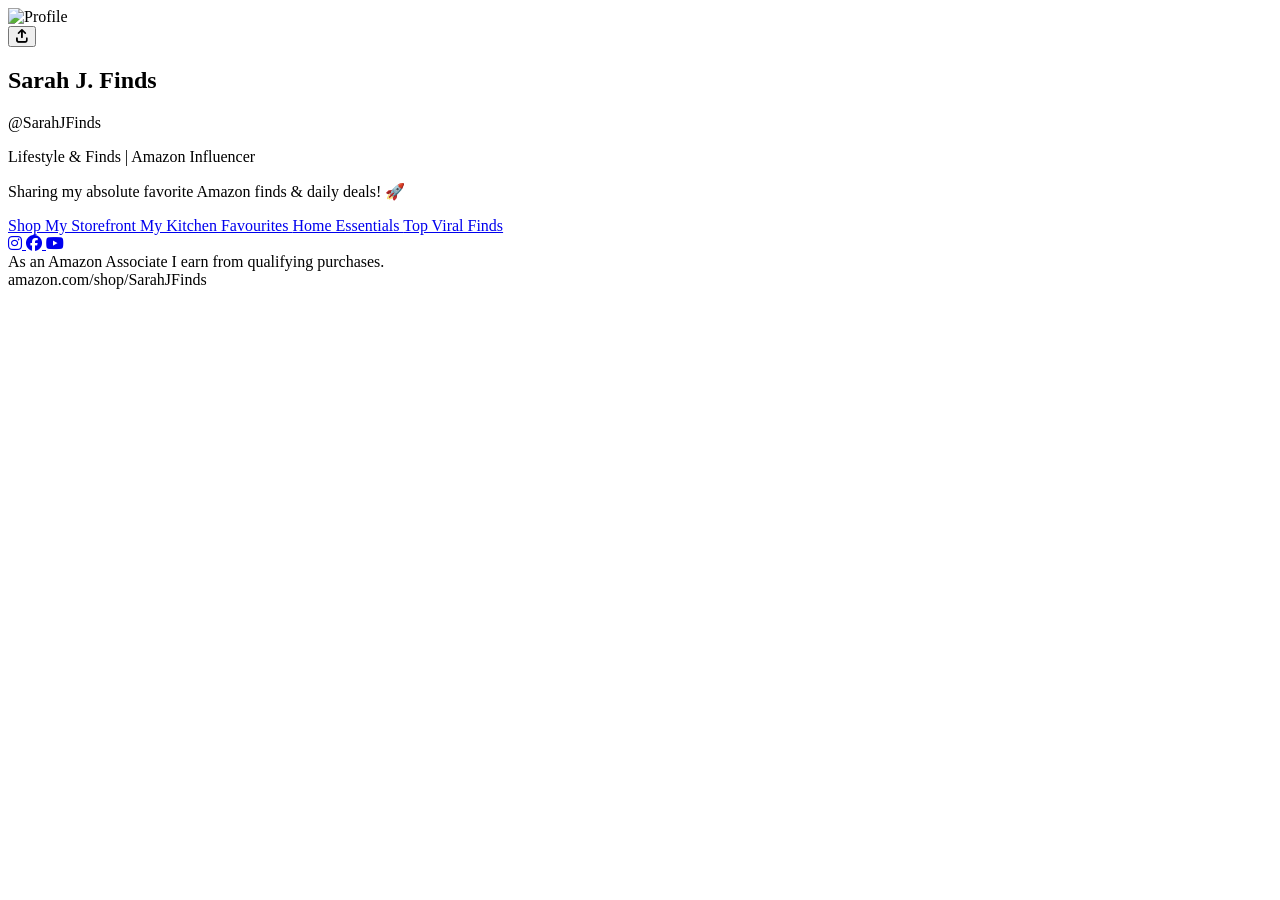
==== uk/index.html @ 0dec35ce "Update index.html" ====
<!DOCTYPE html>
<html lang="en">

<head>
    <meta charset="UTF-8">
    <meta name="viewport" content="width=device-width, initial-scale=1.0, viewport-fit=cover">
    <title>Sarah Johnson Finds</title>
    <link rel="stylesheet" href="/style.css?v=2">
    <link rel="icon" type="image/webp" href="/favicon.webp?v=2">
    <link rel="stylesheet" href="https://cdnjs.cloudflare.com/ajax/libs/font-awesome/6.5.1/css/all.min.css">
    <link href="https://fonts.googleapis.com/css2?family=Poppins:wght@400;500;600;700&display=swap" rel="stylesheet">
</head>

<body>
    <main>
        <div class="top-banner"></div>
        <div class="profile-section">
            <img src="/avatar.png?v=4" class="profile-pic" alt="Profile">
        </div>

        <section class="bio-card">
            <button class="bio-card__share-btn" onclick="sharePage()" aria-label="Share Page">
                <i class="fa-solid fa-arrow-up-from-bracket"></i>
            </button>

            <div class="bio-card__user-info">
                <h2 class="bio-card__title"> Sarah J. Finds </h2>
                <div class="sub-info">
                    <p class="bio-card__handle">@SarahJFinds</p>
                    <p class="bio-card__tag">Lifestyle & Finds | Amazon Influencer</p>
                    <p class="bio-card__desc">Sharing my absolute favorite Amazon finds & daily deals! 🚀</p>
                </div>
            </div>

            <section class="bio-card__links">
                <a class="bio-card__link-item" 
                    href="https://amzn.eu/d/0iKaTHCz">
                    Shop My Storefront
                </a>
                <a class="bio-card__link-item" 
                    href="https://www.amazon.co.uk/shop/sarahjfinds/list/PK3HHGYCZIS7?ref_=aipsflist&tag=sarahjohnso06-21">
                    My Kitchen Favourites
                </a>
                <a class="bio-card__link-item"
                    href="https://www.amazon.co.uk/shop/sarahjfinds/list/3J3K1BHDVQWTW?ref_=aipsflist&tag=sarahjohnso06-21">
                    Home Essentials
                </a>
                <a class="bio-card__link-item" 
                    href="https://amzn.eu/d/0iKaTHCz">
                    Top Viral Finds
                </a>
            </section>

            <section class="bio-card__socials">
                <a href="https://www.instagram.com/sarahjfinds">
                    <i class="fa-brands fa-instagram bio-card__social-icon"></i>
                </a>
                <a href="https://facebook.com/sarahjfinds">
                    <i class="fa-brands fa-facebook bio-card__social-icon"></i>
                </a>
                <a href="https://youtube.com/@SarahJFinds">
                    <i class="fa-brands fa-youtube bio-card__social-icon"></i>
                </a>
            </section>

            <span class="bio-card__disclosure">As an Amazon Associate I earn from qualifying purchases.</span>

            <footer class="bio-card__footer">
                <span>amazon.com/shop/SarahJFinds</span>
            </footer>
        </section>

        <script>
            function sharePage() {
                if (navigator.share) {
                    navigator.share({
                        title: document.title,
                        url: window.location.href
                    }).catch(err => console.log('Share canceled'));
                } else {
                    navigator.clipboard.writeText(window.location.href);
                    alert("Link copied to clipboard!");
                }
            }
        </script>
    </main>
</body>

</html>
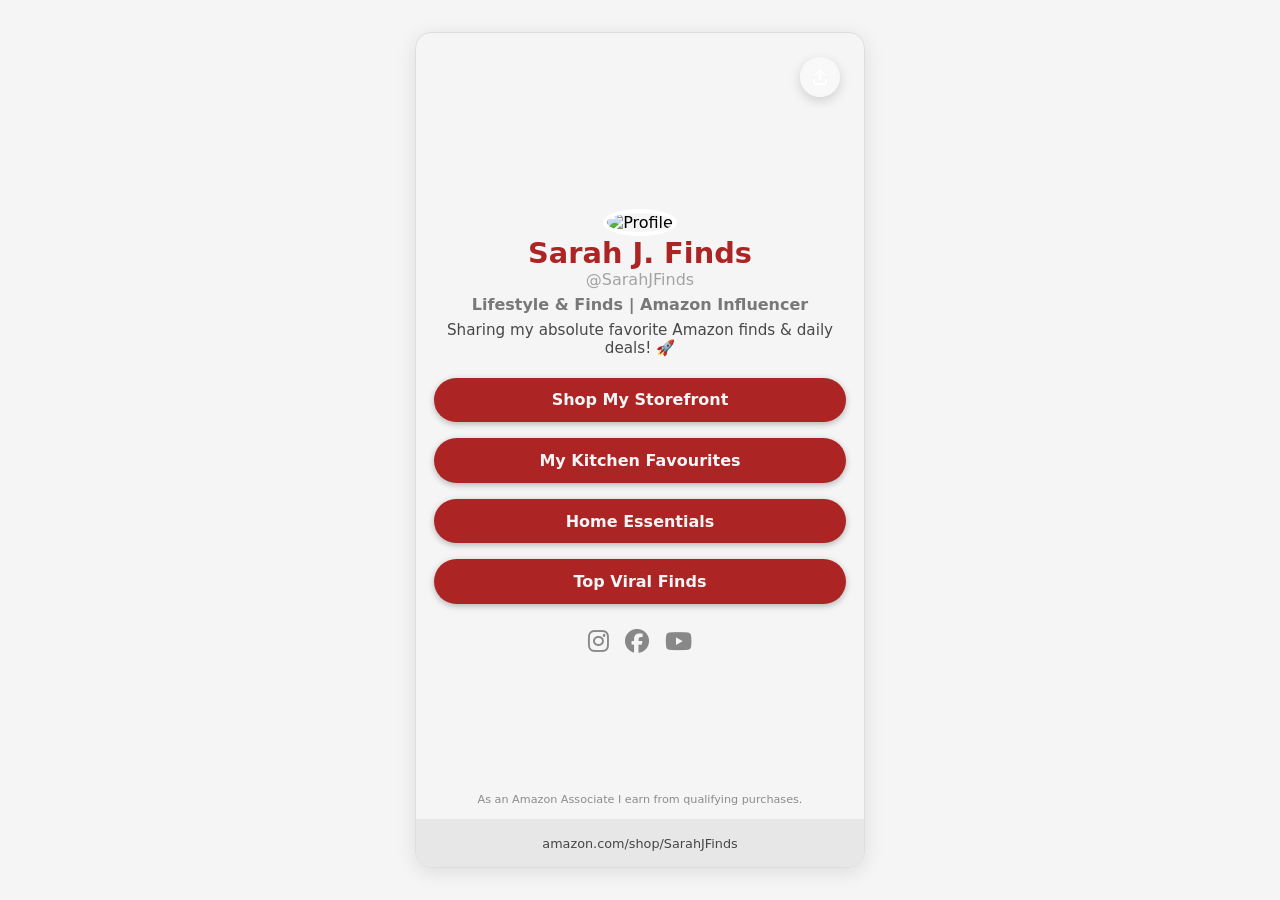
==== commit 504702d7: "Update index.html" ====
--- a/uk/index.html
+++ b/uk/index.html
@@ -66,8 +66,9 @@
             <span class="bio-card__disclosure">As an Amazon Associate I earn from qualifying purchases.</span>
 
             <footer class="bio-card__footer">
-                <span>amazon.com/shop/SarahJFinds</span>
-            </footer>
+                <a href="https://www.amazon.com/shop/SarahJFinds" style="text-decoration: none; color: inherit;">
+                  amazon.com/shop/SarahJFinds
+                </a>
         </section>
 
         <script>
--- a/style.css
+++ b/style.css
@@ -0,0 +1,198 @@
+* {
+    padding: 0;
+    margin: 0;
+    box-sizing: border-box;
+}
+
+body {
+    background: whitesmoke;
+    min-height: 100svh;
+    display: flex;
+    justify-content: center;
+    user-select: none;
+    font-family: 'Poppins', ui-sans-serif, system-ui, -apple-system, sans-serif;
+}
+
+main {
+    position: relative;
+    display: flex;
+    flex-direction: column;
+    align-items: center;
+    max-width: 450px;
+    width: 100%;
+    min-height: 100vh;
+}
+
+.top-banner {
+    width: 100%;
+    height: 180px;
+    background-image: url('background-img.png?v=2');
+    background-size: cover;
+    background-position: center;
+    clip-path: ellipse(80% 80% at 50% 0);
+}
+
+.profile-pic {
+    aspect-ratio: 1;
+    width: clamp(130px, 35vw, 150px);
+    border-radius: 50%;
+    border: 4px solid #ffffff;
+    margin-top: -120px;
+    position: relative;
+    z-index: 10;
+    pointer-events: none;
+}
+
+.bio-card {
+    flex: 1;
+    display: flex;
+    flex-direction: column;
+    align-items: center;
+    text-align: center;
+    gap: 0.8rem;
+    width: 100%;
+}
+
+.bio-card__share-btn {
+    width: 2.5rem;
+    height: 2.5rem;
+    border-radius: 50%;
+    background: rgba(255, 255, 255, 0.3);
+    backdrop-filter: blur(6px);
+    -webkit-backdrop-filter: blur(8px);
+    border: none;
+    box-shadow: 0 4px 12px rgba(0, 0, 0, 0.15);
+    color: #ffffff;
+    display: flex;
+    align-items: center;
+    justify-content: center;
+    cursor: pointer;
+    transition: transform 0.2s ease;
+    position: fixed;
+    top: 0;
+    right: 0;
+    margin: 1.5rem;
+    z-index: 20;
+}
+
+.bio-card__share-btn i {
+    font-size: 1rem;
+}
+
+.bio-card__share-btn:hover {
+    transform: scale(1.08);
+}
+
+.bio-card__user-info {
+    width: 90%;
+}
+
+.bio-card__title {
+    display: inline-block;
+    position: relative;
+    font-size: 1.8rem;
+    margin: 0 auto;
+    color: #ac2424;
+    font-weight: 700;
+}
+
+.sub-info {
+    display: grid;
+    gap: 0.4rem;
+}
+
+.bio-card__handle {
+    color: #a3a3a3;
+    font-size: 1rem;
+}
+
+.bio-card__tag {
+    color: #787878;
+    font-weight: 600;
+}
+
+.bio-card__desc {
+    font-size: 0.95rem;
+    color: #484848;
+}
+
+.bio-card__links {
+    margin-top: 0.5rem;
+    display: grid;
+    gap: 1rem;
+    width: 100%;
+    padding-inline: 1.1rem;
+}
+
+.bio-card__link-item {
+    text-decoration: none;
+    background: #ac2424;
+    color: whitesmoke;
+    font-weight: 600;
+    border-radius: 2rem;
+    padding: 0.8rem;
+    box-shadow: 0 2px 6px #b3b3b3;
+    transition: 0.3s ease;
+}
+
+.bio-card__link-item:hover {
+    transform: scale(1.02);
+}
+
+.bio-card__socials {
+    margin-top: 0.75rem;
+    display: flex;
+    align-items: center;
+    gap: 1rem;
+}
+
+.bio-card__social-icon {
+    font-size: 24px;
+    color: #888888;
+    transition: 0.3s;
+    cursor: pointer;
+}
+
+.bio-card__social-icon:hover {
+    transform: scale(1.1);
+}
+
+.fa-instagram:hover { color: #ff00ee; }
+.fa-facebook:hover { color: #1877f2; }
+.fa-youtube:hover { color: #ff0000; }
+
+.bio-card__disclosure {
+    margin-top: auto;
+    font-size: 0.7rem;
+    color: #8d8b8b;
+    padding-inline: 1rem;
+}
+
+.bio-card__footer {
+    background: #e7e7e7;
+    color: #454545;
+    font-size: 0.80rem;
+    font-weight: 500;
+    min-height: 3rem;
+    display: flex;
+    justify-content: center;
+    align-items: center;
+    width: 100%;
+}
+
+/* Responsive Desktop Rules */
+@media (min-width: 450px) {
+    main {
+        margin-top: 2rem;
+        margin-bottom: 2rem;
+        box-shadow: 0 4px 20px rgba(0, 0, 0, 0.1);
+        border-radius: 1rem;
+        border: 1px solid #ddd;
+        overflow: hidden;
+        min-height: auto;
+    }
+
+    .bio-card__share-btn {
+        position: absolute;
+    }
+}
